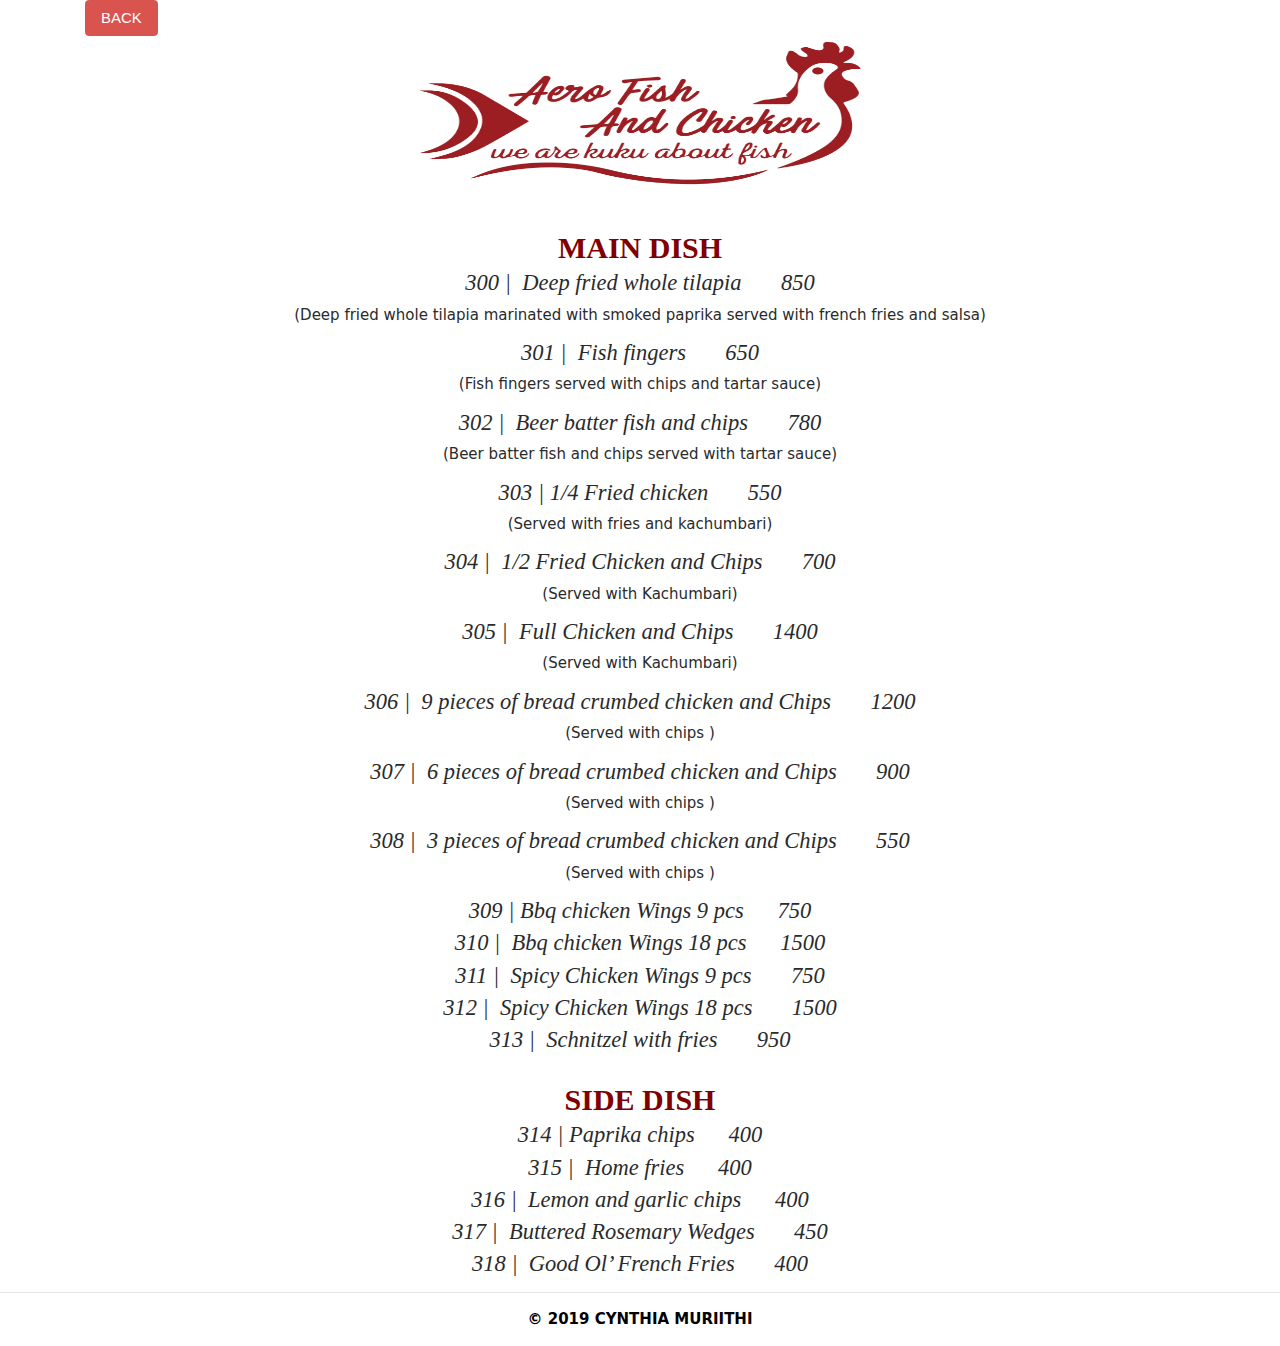
==== Aero.html @ aa8e100f "Updates on the ananas" ====
<!DOCTYPE html>
<html lang="en">

<head>
    <meta charset="UTF-8">
    <meta name="viewport" content="width=device-width, initial-scale=1.0">
    <meta http-equiv="X-UA-Compatible" content="ie=edge">
    <link rel="stylesheet" href="https://www.w3schools.com/w3css/4/w3.css">
    <link rel="stylesheet" href="./styles/bootstrap.css">
    <link rel="stylesheet" href="./styles/fonts/Rancho-Regular.ttf">
    <link rel="stylesheet" href="./styles/fonts/ScantypeBlack_Personal.ttf">
    <link rel="stylesheet" href="./scripts/scripts.js">
    <link rel="stylesheet" href="./styles/style.css">
    <style>
        body {
            background-color: white;
        }

        #Aero1 {
            text-align: center;
        }
        h2 {
            color: maroon;
            font-stretch: condensed;
            font-style: unset;
            font-family: "ScantypeBlack", cursive;
        }
        hr.style-one {
            border: 0;
            height: 7px;
            background: maroon;
        }
        hr.style-two {
            border: 0;
            height: 1px;
            background: maroon;
        }
        h4 {
            font-family: 'Rancho', cursive;
            font-style: italic;
        }
    </style>
    <title>Aero Fish and Chicken</title>
</head>

<body>
    <div class="container">
        <a href="./index.html"><button class="btn btn-danger" type="button" width="100%">
                BACK
            </button></a>
    </div>
    <div class="container" id="Aero1">

        <img src="./images/aero.png" alt="header" width="40%" height="150px">
        <!-- start of main dish -->
        <!-- <hr class="style-one"> -->
        <br><br><br>
        <h2 style="text-align: center; font-family:Brush Script MT, Brush Script Std, cursive"><strong>MAIN
                DISH</strong></h2>
        <h4>300 |&nbsp; Deep fried whole tilapia &nbsp; &nbsp; &nbsp; 850</h4>
        <p>(Deep fried whole tilapia marinated with smoked paprika served with french fries and
            salsa)</p>
        <h4>301 |&nbsp; Fish fingers &nbsp; &nbsp; &nbsp; 650</h4>
        <p>(Fish fingers served with chips and tartar sauce)</p>
        <h4>302 |&nbsp; Beer batter fish and chips &nbsp; &nbsp; &nbsp; 780</h4>
        <p>(Beer batter fish and chips served with tartar sauce)</p>
        <h4>303 |&nbsp;1/4 Fried chicken &nbsp; &nbsp; &nbsp; 550</h4>
        <p>(Served with fries and kachumbari)</p>
        <h4>304 |&nbsp; 1/2 Fried Chicken and Chips &nbsp; &nbsp; &nbsp; 700</h4>
        <p>(Served with Kachumbari)</p>
        <h4>305 |&nbsp; Full Chicken and Chips &nbsp; &nbsp; &nbsp; 1400</h4>
        <p>(Served with Kachumbari)</p>
        <h4>306 |&nbsp; 9 pieces of bread crumbed chicken and Chips &nbsp; &nbsp; &nbsp; 1200</h4>
        <p>(Served with chips )</p>
        <h4>307 |&nbsp; 6 pieces of bread crumbed chicken and Chips &nbsp; &nbsp; &nbsp; 900</h4>
        <p>(Served with chips )</p>
        <h4>308 |&nbsp; 3 pieces of bread crumbed chicken and Chips &nbsp; &nbsp; &nbsp; 550</h4>
        <p>(Served with chips )</p>
        <h4>309 |&nbsp;Bbq chicken Wings 9 pcs&nbsp; &nbsp; &nbsp; 750</h4>
        <h4>310 |&nbsp; Bbq chicken Wings 18 pcs&nbsp; &nbsp; &nbsp; 1500</h4>
        <h4>311 |&nbsp; Spicy Chicken Wings 9 pcs &nbsp; &nbsp; &nbsp; 750</h4>
        <h4>312 |&nbsp; Spicy Chicken Wings 18 pcs &nbsp; &nbsp; &nbsp; 1500</h4>
        <h4>313 |&nbsp; Schnitzel with fries &nbsp; &nbsp; &nbsp; 950</h4>
        <!-- end of start dish -->
        <!-- <hr class="style-two"> -->
        <br>
        <!-- start of side dish -->
        <h2 style="text-align: center; font-family:Brush Script MT, Brush Script Std, cursive"><strong>SIDE
                DISH</strong></h2>
        <h4>314 |&nbsp;Paprika chips&nbsp; &nbsp; &nbsp; 400</h4>
        <h4>315 |&nbsp; Home fries&nbsp; &nbsp; &nbsp; 400</h4>
        <h4>316 |&nbsp; Lemon and garlic chips&nbsp; &nbsp; &nbsp; 400</h4>
        <h4>317 |&nbsp; Buttered Rosemary Wedges &nbsp; &nbsp; &nbsp; 450</h4>
        <h4>318 |&nbsp; Good Ol’ French Fries &nbsp; &nbsp; &nbsp; 400</h4>
        <!-- end of side dish -->
    </div>
    <!-- <hr class="style-one"> -->
    <hr>
    <div class="container" id="">
            <div class="col-md-12">
                <div class="footer text-center">
                    <p style="color:black"><strong>© 2019 CYNTHIA MURIITHI</strong></p>
                </div>
            </div>
        </div>

</body>

</html>
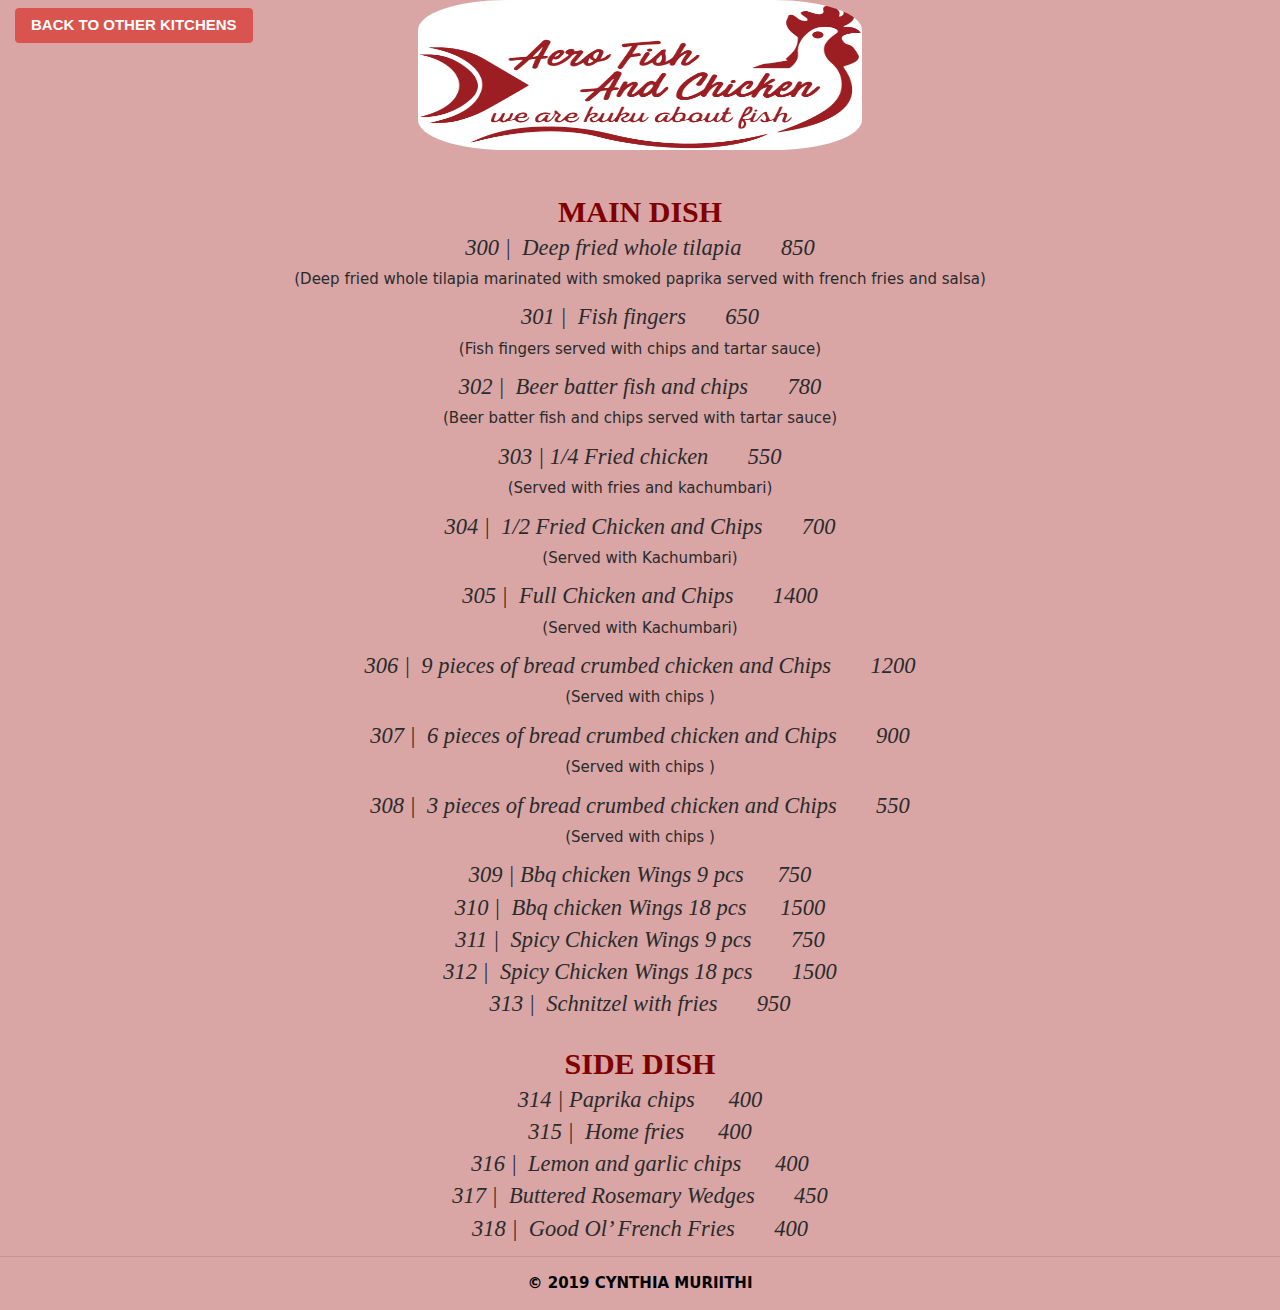
==== commit de15b54e: "Work on the paella" ====
--- a/Aero.html
+++ b/Aero.html
@@ -13,28 +13,32 @@
     <link rel="stylesheet" href="./styles/style.css">
     <style>
         body {
-            background-color: white;
+            background-color: #d9a5a5;
         }
 
         #Aero1 {
             text-align: center;
         }
+
         h2 {
             color: maroon;
             font-stretch: condensed;
             font-style: unset;
             font-family: "ScantypeBlack", cursive;
         }
+
         hr.style-one {
             border: 0;
             height: 7px;
             background: maroon;
         }
+
         hr.style-two {
             border: 0;
             height: 1px;
             background: maroon;
         }
+
         h4 {
             font-family: 'Rancho', cursive;
             font-style: italic;
@@ -45,13 +49,16 @@
 
 <body>
     <div class="container">
-        <a href="./index.html"><button class="btn btn-danger" type="button" width="100%">
-                BACK
-            </button></a>
+        <nav class="navbar navbar-expand-lg navbar-light bg-light fixed-top">
+            <a href="./index.html"><button class="btn btn-danger" type="button" width="100%">
+                    <strong> BACK TO OTHER KITCHENS</strong>
+                </button></a>
+        </nav>
+
     </div>
     <div class="container" id="Aero1">
 
-        <img src="./images/aero.png" alt="header" width="40%" height="150px">
+        <img src="./images/aero.png" alt="header" width="40%" height="150px" style="border-radius:20%">
         <!-- start of main dish -->
         <!-- <hr class="style-one"> -->
         <br><br><br>
@@ -97,12 +104,12 @@
     <!-- <hr class="style-one"> -->
     <hr>
     <div class="container" id="">
-            <div class="col-md-12">
-                <div class="footer text-center">
-                    <p style="color:black"><strong>© 2019 CYNTHIA MURIITHI</strong></p>
-                </div>
+        <div class="col-md-12">
+            <div class="footer text-center">
+                <p style="color:black"><strong>© 2019 CYNTHIA MURIITHI</strong></p>
             </div>
         </div>
+    </div>
 
 </body>
 
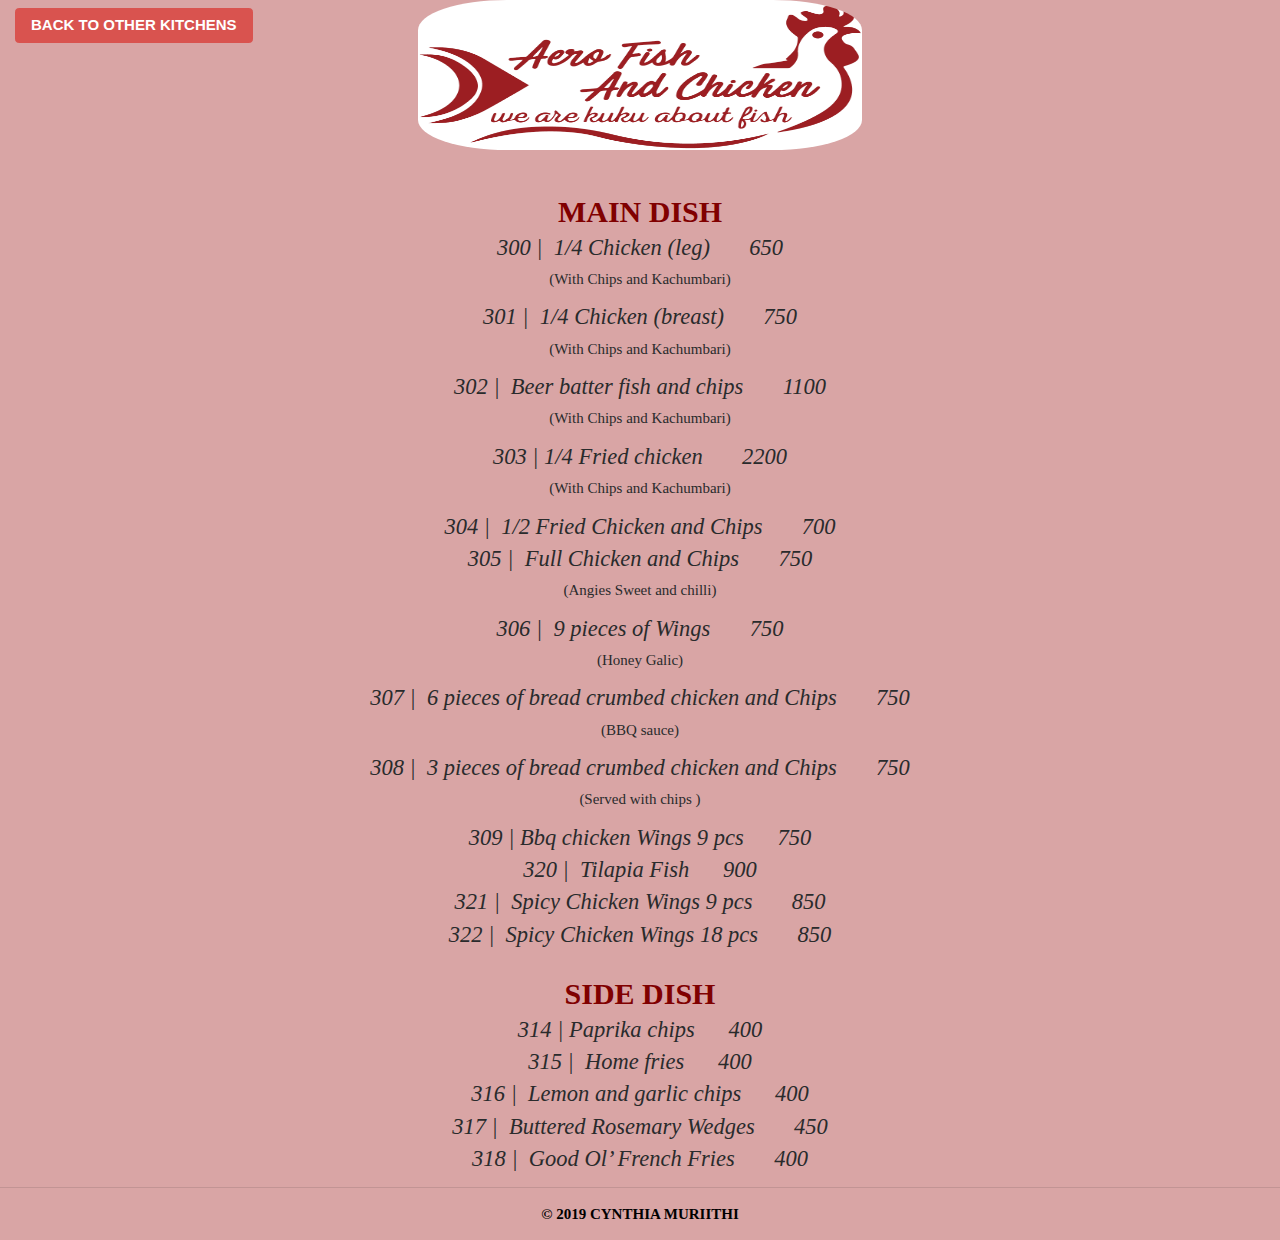
==== commit 093d9be8: "latest" ====
--- a/Aero.html
+++ b/Aero.html
@@ -14,6 +14,7 @@
     <style>
         body {
             background-color: #d9a5a5;
+            font-family: 'Rancho', cursive;
         }
 
         #Aero1 {
@@ -64,30 +65,28 @@
         <br><br><br>
         <h2 style="text-align: center; font-family:Brush Script MT, Brush Script Std, cursive"><strong>MAIN
                 DISH</strong></h2>
-        <h4>300 |&nbsp; Deep fried whole tilapia &nbsp; &nbsp; &nbsp; 850</h4>
-        <p>(Deep fried whole tilapia marinated with smoked paprika served with french fries and
-            salsa)</p>
-        <h4>301 |&nbsp; Fish fingers &nbsp; &nbsp; &nbsp; 650</h4>
-        <p>(Fish fingers served with chips and tartar sauce)</p>
-        <h4>302 |&nbsp; Beer batter fish and chips &nbsp; &nbsp; &nbsp; 780</h4>
-        <p>(Beer batter fish and chips served with tartar sauce)</p>
-        <h4>303 |&nbsp;1/4 Fried chicken &nbsp; &nbsp; &nbsp; 550</h4>
-        <p>(Served with fries and kachumbari)</p>
+        <h4>300 |&nbsp; 1/4 Chicken (leg) &nbsp; &nbsp; &nbsp; 650</h4>
+        <p>(With Chips and Kachumbari)</p>
+        <h4>301 |&nbsp; 1/4 Chicken (breast) &nbsp; &nbsp; &nbsp; 750</h4>
+        <p>(With Chips and Kachumbari)</p>
+        <h4>302 |&nbsp; Beer batter fish and chips &nbsp; &nbsp; &nbsp; 1100</h4>
+        <p>(With Chips and Kachumbari)</p>
+        <h4>303 |&nbsp;1/4 Fried chicken &nbsp; &nbsp; &nbsp; 2200</h4>
+        <p>(With Chips and Kachumbari)</p>
         <h4>304 |&nbsp; 1/2 Fried Chicken and Chips &nbsp; &nbsp; &nbsp; 700</h4>
-        <p>(Served with Kachumbari)</p>
-        <h4>305 |&nbsp; Full Chicken and Chips &nbsp; &nbsp; &nbsp; 1400</h4>
-        <p>(Served with Kachumbari)</p>
-        <h4>306 |&nbsp; 9 pieces of bread crumbed chicken and Chips &nbsp; &nbsp; &nbsp; 1200</h4>
-        <p>(Served with chips )</p>
-        <h4>307 |&nbsp; 6 pieces of bread crumbed chicken and Chips &nbsp; &nbsp; &nbsp; 900</h4>
-        <p>(Served with chips )</p>
-        <h4>308 |&nbsp; 3 pieces of bread crumbed chicken and Chips &nbsp; &nbsp; &nbsp; 550</h4>
+        <h4>305 |&nbsp; Full Chicken and Chips &nbsp; &nbsp; &nbsp; 750</h4>
+        <p>(Angies Sweet and chilli)</p>
+        <h4>306 |&nbsp; 9 pieces of Wings &nbsp; &nbsp; &nbsp; 750</h4>
+        <p>(Honey Galic)</p>
+        <h4>307 |&nbsp; 6 pieces of bread crumbed chicken and Chips &nbsp; &nbsp; &nbsp; 750</h4>
+        <p>(BBQ sauce)</p>
+        <h4>308 |&nbsp; 3 pieces of bread crumbed chicken and Chips &nbsp; &nbsp; &nbsp; 750</h4>
         <p>(Served with chips )</p>
         <h4>309 |&nbsp;Bbq chicken Wings 9 pcs&nbsp; &nbsp; &nbsp; 750</h4>
-        <h4>310 |&nbsp; Bbq chicken Wings 18 pcs&nbsp; &nbsp; &nbsp; 1500</h4>
-        <h4>311 |&nbsp; Spicy Chicken Wings 9 pcs &nbsp; &nbsp; &nbsp; 750</h4>
-        <h4>312 |&nbsp; Spicy Chicken Wings 18 pcs &nbsp; &nbsp; &nbsp; 1500</h4>
-        <h4>313 |&nbsp; Schnitzel with fries &nbsp; &nbsp; &nbsp; 950</h4>
+        <h4>320 |&nbsp; Tilapia Fish&nbsp; &nbsp; &nbsp; 900</h4>
+        <h4>321 |&nbsp; Spicy Chicken Wings 9 pcs &nbsp; &nbsp; &nbsp; 850</h4>
+        <h4>322 |&nbsp; Spicy Chicken Wings 18 pcs &nbsp; &nbsp; &nbsp; 850</h4>
+        
         <!-- end of start dish -->
         <!-- <hr class="style-two"> -->
         <br>
